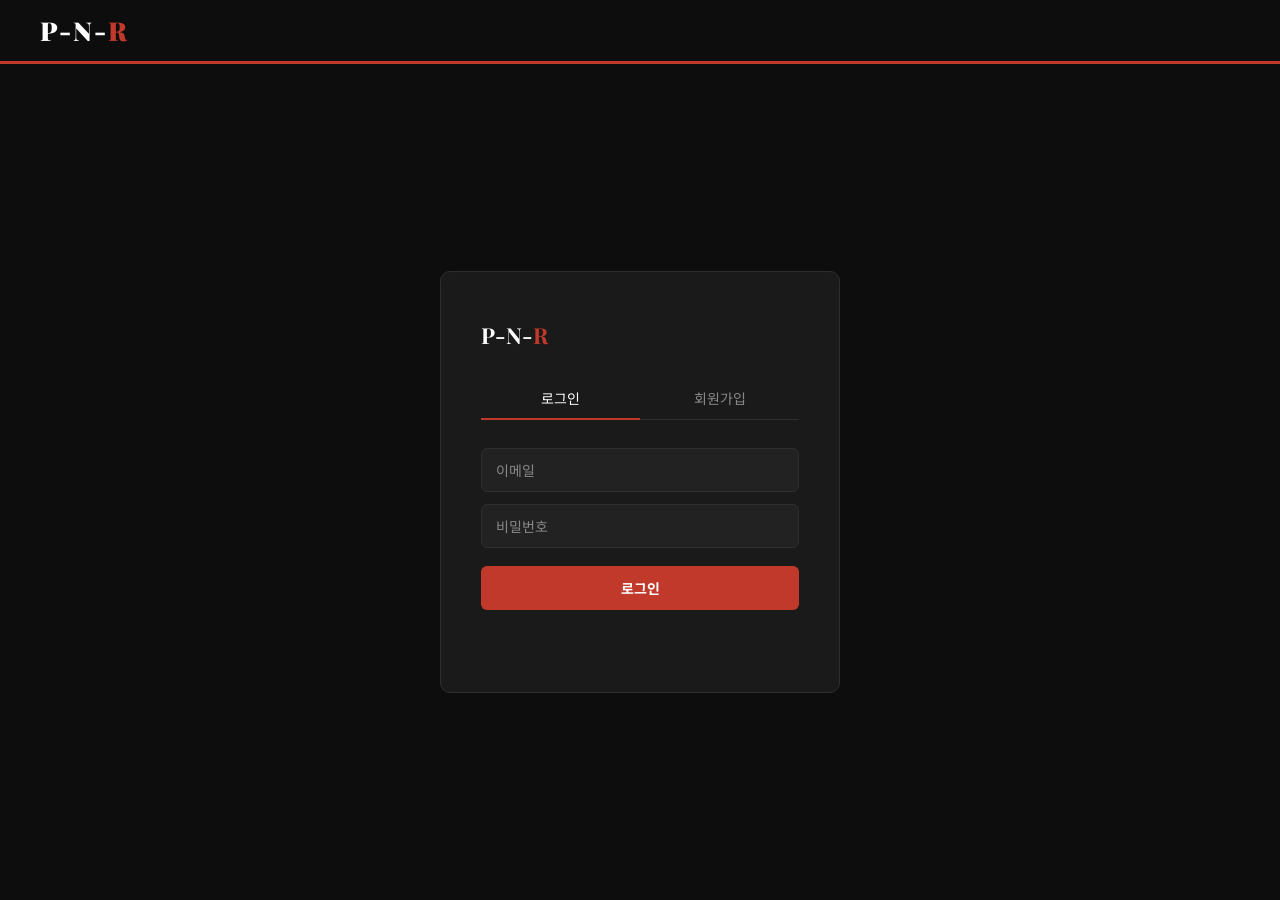
==== frountend/index.html @ 4858b767 "(restructure) move project contents to root" ====
<!DOCTYPE html>
<html lang="ko">
<head>
  <meta charset="UTF-8" />
  <meta name="viewport" content="width=device-width, initial-scale=1.0"/>
  <title>P-N-R — 개인 맞춤형 뉴스</title>
  <link rel="preconnect" href="https://fonts.googleapis.com">
  <link href="https://fonts.googleapis.com/css2?family=Playfair+Display:wght@700;900&family=Noto+Sans+KR:wght@300;400;500;700&display=swap" rel="stylesheet">
  <style>
    :root {
      --ink:     #0d0d0d;
      --surface: #1a1a1a;
      --surface2:#222222;
      --accent:  #c0392b;
      --muted:   #888;
      --border:  #2e2e2e;
      --text:    #e8e8e8;
      --text-dim:#aaa;
    }

    *, *::before, *::after { box-sizing: border-box; margin: 0; padding: 0; }

    body {
      font-family: 'Noto Sans KR', sans-serif;
      background: var(--ink);
      color: var(--text);
      min-height: 100vh;
    }

    /* ── 헤더 ── */
    .masthead {
      background: var(--ink);
      padding: 0 40px;
      display: flex;
      align-items: center;
      justify-content: space-between;
      height: 64px;
      position: sticky;
      top: 0;
      z-index: 100;
      border-bottom: 3px solid var(--accent);
    }
    .masthead-logo {
      font-family: 'Playfair Display', serif;
      font-size: 26px;
      font-weight: 900;
      letter-spacing: 2px;
      color: white;
    }
    .masthead-logo span { color: var(--accent); }
    .masthead-right { display: flex; align-items: center; gap: 14px; }
    .user-badge {
      display: flex; align-items: center; gap: 8px;
      background: rgba(255,255,255,0.07);
      padding: 6px 14px; border-radius: 20px;
      font-size: 13px; color: var(--text-dim);
    }
    .user-badge .avatar {
      width: 26px; height: 26px;
      background: var(--accent); border-radius: 50%;
      display: flex; align-items: center; justify-content: center;
      font-size: 12px; font-weight: 700; color: white;
    }
    .btn-logout {
      background: transparent;
      border: 1px solid rgba(255,255,255,0.2);
      color: rgba(255,255,255,0.5);
      padding: 6px 14px; border-radius: 4px;
      cursor: pointer; font-size: 12px;
      font-family: 'Noto Sans KR', sans-serif;
      transition: all 0.2s;
    }
    .btn-logout:hover { border-color: var(--accent); color: var(--accent); }

    /* ── 로그인/회원가입 ── */
    .auth-screen {
      min-height: calc(100vh - 64px);
      display: flex; align-items: center; justify-content: center;
    }
    .auth-box {
      background: var(--surface);
      border: 1px solid var(--border);
      border-radius: 10px;
      padding: 48px 40px; width: 400px;
    }
    .auth-box h2 {
      font-family: 'Playfair Display', serif;
      font-size: 22px; margin-bottom: 28px; color: white;
    }
    .auth-box h2 span { color: var(--accent); }
    .auth-tab {
      display: flex; gap: 0;
      margin-bottom: 28px;
      border-bottom: 1px solid var(--border);
    }
    .auth-tab button {
      flex: 1; background: none; border: none;
      border-bottom: 2px solid transparent;
      color: var(--muted);
      font-family: 'Noto Sans KR', sans-serif;
      font-size: 14px; padding: 10px; cursor: pointer;
      margin-bottom: -1px; transition: all 0.2s;
    }
    .auth-tab button.active { color: white; border-bottom-color: var(--accent); }
    .auth-form { display: flex; flex-direction: column; gap: 12px; }
    .auth-form input, .auth-form select {
      background: var(--surface2);
      border: 1px solid var(--border); border-radius: 6px;
      padding: 11px 14px; color: var(--text);
      font-family: 'Noto Sans KR', sans-serif;
      font-size: 14px; outline: none; transition: border-color 0.2s;
    }
    .auth-form input:focus, .auth-form select:focus { border-color: var(--accent); }
    .auth-form input::placeholder { color: var(--muted); }
    .auth-form select option { background: var(--surface2); }
    .btn-primary {
      background: var(--accent); border: none; border-radius: 6px;
      color: white; font-family: 'Noto Sans KR', sans-serif;
      font-size: 14px; font-weight: 700; padding: 12px;
      cursor: pointer; margin-top: 6px; transition: opacity 0.2s;
    }
    .btn-primary:hover { opacity: 0.85; }
    .btn-primary:disabled { opacity: 0.4; cursor: not-allowed; }
    .auth-error { color: #e74c3c; font-size: 12px; margin-top: 4px; min-height: 18px; }

    /* ── 메인 레이아웃 ── */
    .main-layout {
      display: none;
      max-width: 1100px;
      margin: 0 auto;
      padding: 32px 24px;
      gap: 32px;
    }
    .main-layout.visible {
      display: grid;
      grid-template-columns: 1fr 280px;
    }

    /* ── 날짜 / 헤더 ── */
    .news-header {
      display: flex; align-items: baseline;
      justify-content: space-between; margin-bottom: 6px;
    }
    .date-label { font-size: 12px; color: var(--muted); letter-spacing: 0.5px; margin-bottom: 12px; }
    .section-title { font-family: 'Playfair Display', serif; font-size: 22px; font-weight: 700; color: white; }
    .btn-refresh {
      background: var(--surface2);
      border: 1px solid var(--border); border-radius: 6px;
      color: var(--text-dim); font-family: 'Noto Sans KR', sans-serif;
      font-size: 13px; padding: 8px 18px; cursor: pointer; transition: all 0.2s;
    }
    .btn-refresh:hover { border-color: var(--accent); color: var(--accent); }
    .btn-refresh:disabled { opacity: 0.4; cursor: not-allowed; }

    /* ── Featured 상단 영역 ── */
    .featured-grid {
      display: grid;
      grid-template-columns: 1fr 1fr;
      gap: 14px;
      margin-bottom: 0;
    }

    .featured-top-card {
      background: var(--surface);
      border: 1px solid var(--border);
      border-radius: 10px;
      padding: 20px;
      min-height: 190px;
      display: flex;
      flex-direction: column;
      justify-content: space-between;
    }
    .featured-top-label {
      font-size: 10px;
      color: var(--muted);
      letter-spacing: 0.8px;
      text-transform: uppercase;
      margin-bottom: 8px;
    }
    .featured-badge {
      display: inline-block;
      font-size: 11px; font-weight: 700;
      padding: 3px 9px; border-radius: 4px;
      margin-bottom: 10px;
    }
    .featured-title {
      font-size: 15px; font-weight: 700;
      line-height: 1.5; color: white; margin-bottom: 8px;
    }
    .featured-desc {
      font-size: 12px; color: var(--text-dim);
      line-height: 1.6;
      display: -webkit-box;
      -webkit-line-clamp: 2;
      -webkit-box-orient: vertical;
      overflow: hidden;
    }
    .featured-footer { display: flex; justify-content: flex-end; margin-top: 14px; }

    .featured-others-card {
      background: var(--surface);
      border: 1px solid var(--border);
      border-radius: 10px;
      padding: 16px 18px;
      display: flex;
      flex-direction: column;
    }
    .others-label {
      font-size: 10px; color: var(--muted);
      letter-spacing: 0.8px; text-transform: uppercase;
      margin-bottom: 10px;
    }
    .mini-news-item {
      display: flex; align-items: flex-start; gap: 10px;
      padding: 7px 0;
      border-bottom: 1px solid var(--border);
      cursor: pointer; transition: opacity 0.15s;
    }
    .mini-news-item:last-child { border-bottom: none; padding-bottom: 0; }
    .mini-news-item:hover { opacity: 0.75; }
    .mini-tag {
      font-size: 10px; font-weight: 700;
      padding: 2px 6px; border-radius: 3px;
      color: white; white-space: nowrap;
      flex-shrink: 0; margin-top: 2px;
    }
    .mini-title {
      font-size: 12px; line-height: 1.45; color: var(--text);
      display: -webkit-box;
      -webkit-line-clamp: 2;
      -webkit-box-orient: vertical;
      overflow: hidden;
    }

    /* ── 구분선 ── */
    .list-divider {
      display: flex; align-items: center; gap: 10px;
      margin: 16px 0;
    }
    .divider-line { flex: 1; height: 1px; background: var(--border); }
    .divider-label { font-size: 11px; color: var(--muted); white-space: nowrap; }

    /* ── 하단 뉴스 리스트 ── */
    .news-list { display: flex; flex-direction: column; gap: 12px; }
    .news-card {
      background: var(--surface);
      border: 1px solid var(--border);
      border-radius: 10px;
      padding: 20px 22px;
      display: flex; align-items: flex-start;
      justify-content: space-between; gap: 16px;
      transition: border-color 0.2s, transform 0.15s;
      animation: fadeUp 0.35s ease both;
    }
    .news-card:hover { border-color: #444; transform: translateY(-1px); }
    @keyframes fadeUp {
      from { opacity: 0; transform: translateY(10px); }
      to   { opacity: 1; transform: translateY(0); }
    }
    .card-body { flex: 1; min-width: 0; }
    .card-tag {
      display: inline-block;
      font-size: 11px; font-weight: 700;
      padding: 3px 8px; border-radius: 3px;
      color: white; margin-bottom: 10px; letter-spacing: 0.5px;
    }
    .card-title { font-size: 16px; font-weight: 700; line-height: 1.45; color: white; margin-bottom: 8px; }
    .card-desc {
      font-size: 13px; color: var(--text-dim); line-height: 1.6;
      display: -webkit-box; -webkit-line-clamp: 2;
      -webkit-box-orient: vertical; overflow: hidden;
    }
    .card-actions { display: flex; flex-direction: column; align-items: flex-end; gap: 8px; flex-shrink: 0; }
    .card-num { font-size: 20px; font-weight: 900; color: rgba(255,255,255,0.1); font-family: 'Playfair Display', serif; line-height: 1; }
    .btn-read {
      background: var(--accent); border: none; border-radius: 6px;
      color: white; font-family: 'Noto Sans KR', sans-serif;
      font-size: 13px; font-weight: 700; padding: 9px 16px;
      cursor: pointer; white-space: nowrap; transition: opacity 0.2s;
    }
    .btn-read:hover { opacity: 0.85; }

    .empty-state { text-align: center; padding: 60px 20px; color: var(--muted); }
    .empty-state p { font-size: 14px; margin-top: 8px; }
    .news-error {
      background: rgba(192,57,43,0.12);
      border: 1px solid rgba(192,57,43,0.3);
      border-radius: 8px; padding: 14px 18px;
      color: #e74c3c; font-size: 13px; margin-top: 16px;
    }

    /* ── 스켈레톤 ── */
    .skeleton-card {
      background: var(--surface); border: 1px solid var(--border);
      border-radius: 10px; padding: 20px 22px;
    }
    .skeleton-line {
      background: linear-gradient(90deg, var(--surface2) 25%, #2e2e2e 50%, var(--surface2) 75%);
      background-size: 200% 100%; border-radius: 4px;
      animation: shimmer 1.4s infinite;
    }
    @keyframes shimmer {
      0%   { background-position: 200% 0; }
      100% { background-position: -200% 0; }
    }

    /* ── 사이드바 ── */
    .sidebar { display: flex; flex-direction: column; gap: 16px; }
    .sidebar-card {
      background: var(--surface); border: 1px solid var(--border);
      border-radius: 10px; padding: 20px;
    }
    .sidebar-title {
      font-size: 13px; font-weight: 700; color: var(--muted);
      letter-spacing: 1px; text-transform: uppercase; margin-bottom: 16px;
    }
    .stat-row { margin-bottom: 12px; }
    .stat-label { display: flex; justify-content: space-between; font-size: 13px; margin-bottom: 5px; color: var(--text-dim); }
    .stat-label span:last-child { color: white; font-weight: 500; }
    .stat-bar-bg { height: 5px; background: var(--border); border-radius: 3px; overflow: hidden; }
    .stat-bar-fill { height: 100%; border-radius: 3px; transition: width 0.6s ease; }
    .sidebar-info { font-size: 13px; color: var(--text-dim); line-height: 1.7; }
    .sidebar-info strong { color: var(--accent); }

    /* ── 토스트 ── */
    .notice-badge {
      position: fixed; bottom: 24px; right: 24px;
      background: var(--surface); border: 1px solid var(--border);
      border-left: 3px solid var(--accent);
      border-radius: 8px; padding: 12px 18px;
      font-size: 12px; color: var(--text-dim);
      opacity: 0; transform: translateY(10px);
      transition: all 0.3s; pointer-events: none; z-index: 200;
    }
    .notice-badge.show { opacity: 1; transform: translateY(0); }

    @media (max-width: 780px) {
      .main-layout.visible { grid-template-columns: 1fr; }
      .featured-grid { grid-template-columns: 1fr; }
      .sidebar { display: none; }
      .masthead { padding: 0 16px; }
    }
  </style>
</head>
<body>

<header class="masthead">
  <div class="masthead-logo">P-N-<span>R</span></div>
  <div class="masthead-right" id="mastheadRight" style="display:none;">
    <div class="user-badge">
      <div class="avatar" id="avatarLetter">U</div>
      <span id="nicknameDisplay">사용자</span>님
    </div>
    <button class="btn-logout" onclick="logout()">로그아웃</button>
  </div>
</header>

<div class="auth-screen" id="authScreen">
  <div class="auth-box">
    <h2>P-N-<span>R</span></h2>
    <div class="auth-tab">
      <button class="active" id="tabLogin"    onclick="switchTab('login')">로그인</button>
      <button             id="tabRegister" onclick="switchTab('register')">회원가입</button>
    </div>

    <div id="loginForm">
      <div class="auth-form">
        <input type="email"    id="loginEmail" placeholder="이메일" />
        <input type="password" id="loginPw"    placeholder="비밀번호" />
        <button class="btn-primary" id="btnLogin" onclick="login()">로그인</button>
        <div class="auth-error" id="loginError"></div>
      </div>
    </div>

    <div id="registerForm" style="display:none;">
      <div class="auth-form">
        <input type="email"    id="regEmail"    placeholder="이메일" />
        <input type="password" id="regPw"       placeholder="비밀번호" />
        <input type="text"     id="regNickname" placeholder="닉네임" />
        <select id="regInterest">
          <option value="">관심사 선택</option>
          <option value="general">일반</option>
          <option value="technology">기술</option>
          <option value="business">경제</option>
          <option value="sports">스포츠</option>
          <option value="science">과학</option>
          <option value="health">건강</option>
          <option value="entertainment">엔터</option>
        </select>
        <button class="btn-primary" id="btnRegister" onclick="register()">가입하기</button>
        <div class="auth-error" id="registerError"></div>
      </div>
    </div>
  </div>
</div>

<div class="main-layout" id="mainLayout">
  <section>
    <div class="date-label" id="dateLabel"></div>
    <div class="news-header">
      <div class="section-title">오늘의 추천 뉴스</div>
      <button class="btn-refresh" id="btnRefresh" onclick="loadNews()">새로 추천받기</button>
    </div>
    <div id="newsError"></div>

    <!-- 상단 featured 영역 (script.js가 채움) -->
    <div id="featuredArea"></div>

    <!-- 하단 알고리즘 리스트 -->
    <div class="news-list" id="newsList"></div>
  </section>

  <aside class="sidebar">
    <div class="sidebar-card">
      <div class="sidebar-title">관심도 현황</div>
      <div id="statsArea">
        <div style="color:var(--muted);font-size:13px;">추천을 받으면 관심도가 표시됩니다.</div>
      </div>
    </div>
    <div class="sidebar-card">
      <div class="sidebar-title">안내</div>
      <div class="sidebar-info">
        기사를 클릭할수록 해당 카테고리의 관심도 점수가 올라갑니다.<br><br>
        모든 카테고리는 최소 <strong>3%</strong>의 노출 비율을 유지합니다.
      </div>
    </div>
  </aside>
</div>

<div class="notice-badge" id="noticeBadge"></div>

<script src="script.js"></script>
</body>
</html>
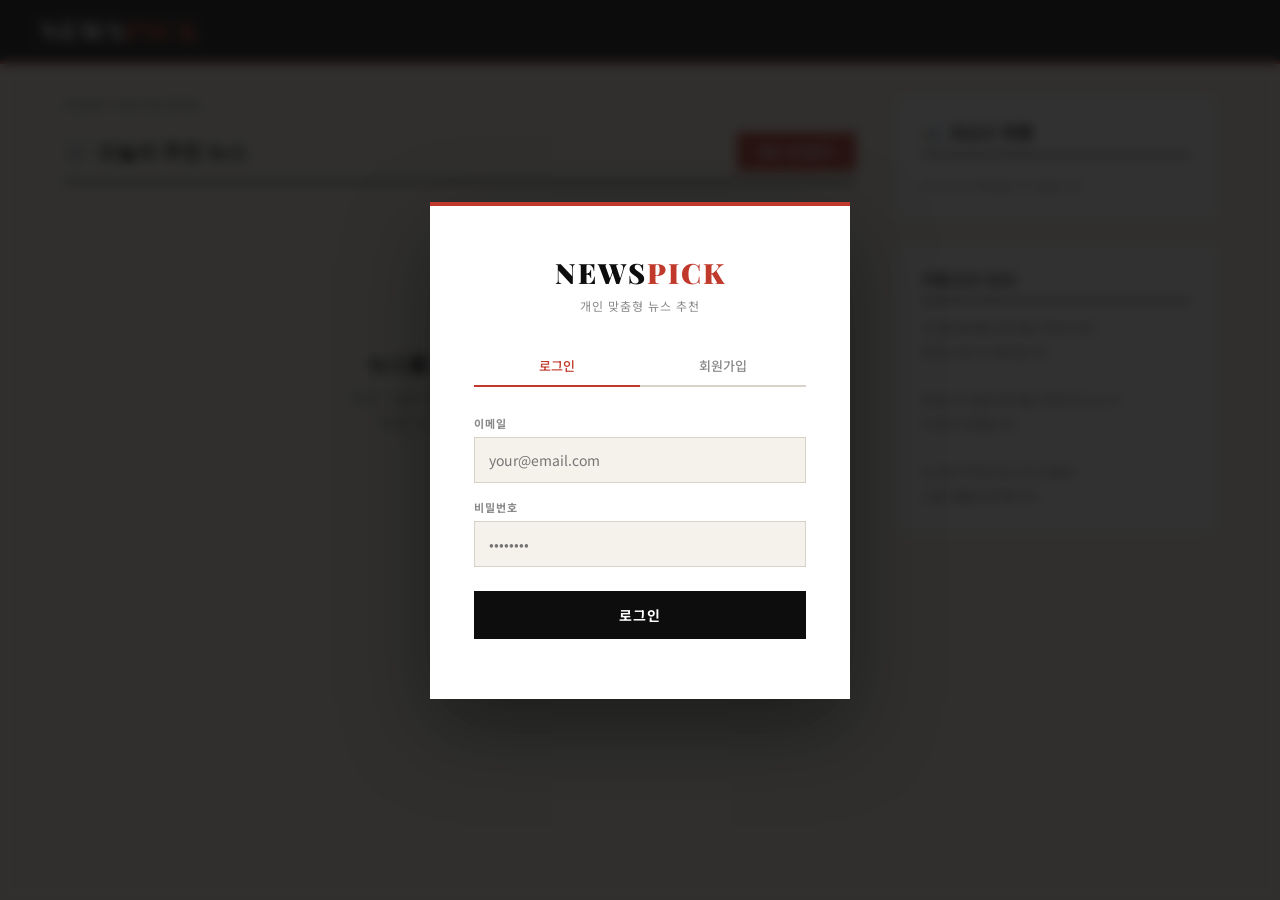
==== commit 61c3eaf8: "(refactor) replace NewaAPI with RSS collector, add JWT auth, redesign frountend UI" ====
--- a/frountend/index.html
+++ b/frountend/index.html
@@ -3,33 +3,41 @@
 <head>
   <meta charset="UTF-8" />
   <meta name="viewport" content="width=device-width, initial-scale=1.0"/>
-  <title>P-N-R — 개인 맞춤형 뉴스</title>
+  <title>NEWSPICK — 개인 맞춤형 뉴스</title>
   <link rel="preconnect" href="https://fonts.googleapis.com">
   <link href="https://fonts.googleapis.com/css2?family=Playfair+Display:wght@700;900&family=Noto+Sans+KR:wght@300;400;500;700&display=swap" rel="stylesheet">
   <style>
     :root {
-      --ink:     #0d0d0d;
-      --surface: #1a1a1a;
-      --surface2:#222222;
-      --accent:  #c0392b;
-      --muted:   #888;
-      --border:  #2e2e2e;
-      --text:    #e8e8e8;
-      --text-dim:#aaa;
+      --ink: #0d0d0d;
+      --paper: #f5f2eb;
+      --accent: #c0392b;
+      --accent2: #2c3e50;
+      --muted: #888;
+      --border: #d8d3c8;
+      --card-bg: #ffffff;
+      --bar-bg: #e8e4dc;
+      --tag-general: #2c3e50;
+      --tag-technology: #1a6b8a;
+      --tag-business: #7d5a00;
+      --tag-sports: #1a7a3e;
+      --tag-science: #5b2d8e;
+      --tag-health: #a0302e;
+      --tag-entertainment: #b5450b;
     }
 
     *, *::before, *::after { box-sizing: border-box; margin: 0; padding: 0; }
 
     body {
       font-family: 'Noto Sans KR', sans-serif;
-      background: var(--ink);
-      color: var(--text);
+      background: var(--paper);
+      color: var(--ink);
       min-height: 100vh;
     }
 
-    /* ── 헤더 ── */
+    /* ── MASTHEAD ── */
     .masthead {
       background: var(--ink);
+      color: white;
       padding: 0 40px;
       display: flex;
       align-items: center;
@@ -48,387 +56,531 @@
       color: white;
     }
     .masthead-logo span { color: var(--accent); }
-    .masthead-right { display: flex; align-items: center; gap: 14px; }
+    .masthead-right {
+      display: flex;
+      align-items: center;
+      gap: 16px;
+      font-size: 13px;
+    }
     .user-badge {
-      display: flex; align-items: center; gap: 8px;
-      background: rgba(255,255,255,0.07);
-      padding: 6px 14px; border-radius: 20px;
-      font-size: 13px; color: var(--text-dim);
+      display: flex;
+      align-items: center;
+      gap: 8px;
+      background: rgba(255,255,255,0.1);
+      padding: 6px 14px;
+      border-radius: 20px;
+      font-size: 13px;
     }
     .user-badge .avatar {
       width: 26px; height: 26px;
-      background: var(--accent); border-radius: 50%;
+      background: var(--accent);
+      border-radius: 50%;
       display: flex; align-items: center; justify-content: center;
-      font-size: 12px; font-weight: 700; color: white;
+      font-size: 12px; font-weight: 700;
     }
     .btn-logout {
       background: transparent;
-      border: 1px solid rgba(255,255,255,0.2);
-      color: rgba(255,255,255,0.5);
-      padding: 6px 14px; border-radius: 4px;
-      cursor: pointer; font-size: 12px;
+      border: 1px solid rgba(255,255,255,0.3);
+      color: rgba(255,255,255,0.7);
+      padding: 6px 14px;
+      border-radius: 4px;
+      cursor: pointer;
+      font-size: 12px;
       font-family: 'Noto Sans KR', sans-serif;
       transition: all 0.2s;
     }
-    .btn-logout:hover { border-color: var(--accent); color: var(--accent); }
-
-    /* ── 로그인/회원가입 ── */
-    .auth-screen {
-      min-height: calc(100vh - 64px);
-      display: flex; align-items: center; justify-content: center;
+    .btn-logout:hover { border-color: white; color: white; }
+
+    /* ── AUTH OVERLAY ── */
+    .auth-overlay {
+      position: fixed; inset: 0;
+      background: rgba(13,13,13,0.85);
+      backdrop-filter: blur(6px);
+      z-index: 200;
+      display: flex;
+      align-items: center;
+      justify-content: center;
     }
     .auth-box {
-      background: var(--surface);
+      background: white;
+      width: 420px;
+      padding: 48px 44px;
+      border-top: 4px solid var(--accent);
+      box-shadow: 0 30px 80px rgba(0,0,0,0.4);
+    }
+    .auth-logo {
+      font-family: 'Playfair Display', serif;
+      font-size: 28px;
+      font-weight: 900;
+      text-align: center;
+      margin-bottom: 6px;
+      letter-spacing: 2px;
+    }
+    .auth-logo span { color: var(--accent); }
+    .auth-tagline {
+      text-align: center;
+      color: var(--muted);
+      font-size: 12px;
+      margin-bottom: 32px;
+      letter-spacing: 1px;
+      text-transform: uppercase;
+    }
+    .auth-tabs {
+      display: flex;
+      border-bottom: 2px solid var(--border);
+      margin-bottom: 28px;
+    }
+    .auth-tab {
+      flex: 1;
+      text-align: center;
+      padding: 10px;
+      cursor: pointer;
+      font-size: 13px;
+      font-weight: 500;
+      color: var(--muted);
+      border-bottom: 2px solid transparent;
+      margin-bottom: -2px;
+      transition: all 0.2s;
+    }
+    .auth-tab.active { color: var(--accent); border-bottom-color: var(--accent); }
+    .auth-field { margin-bottom: 16px; }
+    .auth-field label {
+      display: block;
+      font-size: 11px;
+      font-weight: 700;
+      letter-spacing: 1px;
+      text-transform: uppercase;
+      color: var(--muted);
+      margin-bottom: 6px;
+    }
+    .auth-field input, .auth-field select {
+      width: 100%;
+      padding: 12px 14px;
       border: 1px solid var(--border);
-      border-radius: 10px;
-      padding: 48px 40px; width: 400px;
-    }
-    .auth-box h2 {
-      font-family: 'Playfair Display', serif;
-      font-size: 22px; margin-bottom: 28px; color: white;
-    }
-    .auth-box h2 span { color: var(--accent); }
-    .auth-tab {
-      display: flex; gap: 0;
-      margin-bottom: 28px;
-      border-bottom: 1px solid var(--border);
-    }
-    .auth-tab button {
-      flex: 1; background: none; border: none;
-      border-bottom: 2px solid transparent;
-      color: var(--muted);
-      font-family: 'Noto Sans KR', sans-serif;
-      font-size: 14px; padding: 10px; cursor: pointer;
-      margin-bottom: -1px; transition: all 0.2s;
-    }
-    .auth-tab button.active { color: white; border-bottom-color: var(--accent); }
-    .auth-form { display: flex; flex-direction: column; gap: 12px; }
-    .auth-form input, .auth-form select {
-      background: var(--surface2);
-      border: 1px solid var(--border); border-radius: 6px;
-      padding: 11px 14px; color: var(--text);
-      font-family: 'Noto Sans KR', sans-serif;
-      font-size: 14px; outline: none; transition: border-color 0.2s;
-    }
-    .auth-form input:focus, .auth-form select:focus { border-color: var(--accent); }
-    .auth-form input::placeholder { color: var(--muted); }
-    .auth-form select option { background: var(--surface2); }
+      background: var(--paper);
+      font-family: 'Noto Sans KR', sans-serif;
+      font-size: 14px;
+      color: var(--ink);
+      outline: none;
+      transition: border-color 0.2s;
+    }
+    .auth-field input:focus, .auth-field select:focus { border-color: var(--accent); }
+    .auth-field select option { background: white; }
     .btn-primary {
-      background: var(--accent); border: none; border-radius: 6px;
-      color: white; font-family: 'Noto Sans KR', sans-serif;
-      font-size: 14px; font-weight: 700; padding: 12px;
-      cursor: pointer; margin-top: 6px; transition: opacity 0.2s;
-    }
-    .btn-primary:hover { opacity: 0.85; }
-    .btn-primary:disabled { opacity: 0.4; cursor: not-allowed; }
-    .auth-error { color: #e74c3c; font-size: 12px; margin-top: 4px; min-height: 18px; }
-
-    /* ── 메인 레이아웃 ── */
-    .main-layout {
-      display: none;
-      max-width: 1100px;
+      width: 100%;
+      padding: 14px;
+      background: var(--ink);
+      color: white;
+      border: none;
+      font-family: 'Noto Sans KR', sans-serif;
+      font-size: 14px;
+      font-weight: 700;
+      letter-spacing: 1px;
+      cursor: pointer;
+      margin-top: 8px;
+      transition: background 0.2s;
+    }
+    .btn-primary:hover { background: var(--accent); }
+    .auth-error {
+      color: var(--accent);
+      font-size: 12px;
+      margin-top: 12px;
+      text-align: center;
+    }
+
+    /* ── MAIN LAYOUT ── */
+    .main-container {
+      max-width: 1200px;
       margin: 0 auto;
       padding: 32px 24px;
-      gap: 32px;
-    }
-    .main-layout.visible {
       display: grid;
-      grid-template-columns: 1fr 280px;
-    }
-
-    /* ── 날짜 / 헤더 ── */
-    .news-header {
-      display: flex; align-items: baseline;
-      justify-content: space-between; margin-bottom: 6px;
-    }
-    .date-label { font-size: 12px; color: var(--muted); letter-spacing: 0.5px; margin-bottom: 12px; }
-    .section-title { font-family: 'Playfair Display', serif; font-size: 22px; font-weight: 700; color: white; }
-    .btn-refresh {
-      background: var(--surface2);
-      border: 1px solid var(--border); border-radius: 6px;
-      color: var(--text-dim); font-family: 'Noto Sans KR', sans-serif;
-      font-size: 13px; padding: 8px 18px; cursor: pointer; transition: all 0.2s;
-    }
-    .btn-refresh:hover { border-color: var(--accent); color: var(--accent); }
-    .btn-refresh:disabled { opacity: 0.4; cursor: not-allowed; }
-
-    /* ── Featured 상단 영역 ── */
-    .featured-grid {
+      grid-template-columns: 1fr 320px;
+      gap: 40px;
+    }
+
+    /* ── SECTION TITLES ── */
+    .section-title {
+      font-family: 'Playfair Display', serif;
+      font-size: 20px;
+      font-weight: 700;
+      margin-bottom: 20px;
+      padding-bottom: 10px;
+      border-bottom: 2px solid var(--ink);
+      display: flex;
+      align-items: center;
+      justify-content: space-between;
+    }
+    .section-title .icon { margin-right: 8px; }
+
+    /* ── INTEREST SIDEBAR ── */
+    .sidebar-card {
+      background: white;
+      border: 1px solid var(--border);
+      padding: 24px;
+      margin-bottom: 24px;
+    }
+    .interest-bar-item { margin-bottom: 12px; }
+    .interest-bar-label {
+      display: flex;
+      justify-content: space-between;
+      font-size: 12px;
+      font-weight: 500;
+      margin-bottom: 5px;
+      text-transform: capitalize;
+    }
+    .interest-bar-label .pct { color: var(--muted); }
+    .interest-bar-track {
+      height: 6px;
+      background: var(--bar-bg);
+      border-radius: 3px;
+      overflow: hidden;
+    }
+    .interest-bar-fill {
+      height: 100%;
+      border-radius: 3px;
+      transition: width 0.6s cubic-bezier(0.4,0,0.2,1);
+    }
+
+    /* ── RECOMMEND BUTTON ── */
+    .recommend-btn {
+      width: 100%;
+      padding: 14px;
+      background: var(--accent);
+      color: white;
+      border: none;
+      font-family: 'Noto Sans KR', sans-serif;
+      font-size: 14px;
+      font-weight: 700;
+      cursor: pointer;
+      letter-spacing: 0.5px;
+      transition: all 0.2s;
+      display: flex;
+      align-items: center;
+      justify-content: center;
+      gap: 8px;
+    }
+    .recommend-btn:hover { background: #a93226; }
+    .recommend-btn:disabled { background: #ccc; cursor: not-allowed; }
+
+    /* ── NEWS FEED ── */
+    .news-feed { }
+
+    /* 로딩 스켈레톤 */
+    .skeleton-card {
+      background: white;
+      border: 1px solid var(--border);
+      padding: 20px;
+      margin-bottom: 16px;
+      animation: pulse 1.4s ease-in-out infinite;
+    }
+    .skeleton-line {
+      height: 14px;
+      background: var(--bar-bg);
+      border-radius: 3px;
+      margin-bottom: 10px;
+    }
+    .skeleton-line.wide { width: 80%; }
+    .skeleton-line.medium { width: 55%; }
+    .skeleton-line.short { width: 30%; height: 10px; }
+    @keyframes pulse {
+      0%,100% { opacity: 1; }
+      50% { opacity: 0.5; }
+    }
+
+    /* 뉴스 카드 */
+    .news-card {
+      background: var(--card-bg);
+      border: 1px solid var(--border);
+      padding: 22px 24px;
+      margin-bottom: 16px;
       display: grid;
-      grid-template-columns: 1fr 1fr;
-      gap: 14px;
-      margin-bottom: 0;
-    }
-
-    .featured-top-card {
-      background: var(--surface);
-      border: 1px solid var(--border);
-      border-radius: 10px;
-      padding: 20px;
-      min-height: 190px;
-      display: flex;
-      flex-direction: column;
-      justify-content: space-between;
-    }
-    .featured-top-label {
+      grid-template-columns: 1fr auto;
+      gap: 16px;
+      transition: box-shadow 0.2s, transform 0.2s;
+      animation: fadeSlideIn 0.4s ease both;
+    }
+    .news-card:hover {
+      box-shadow: 0 4px 24px rgba(0,0,0,0.09);
+      transform: translateY(-2px);
+    }
+    @keyframes fadeSlideIn {
+      from { opacity: 0; transform: translateY(12px); }
+      to { opacity: 1; transform: translateY(0); }
+    }
+    .news-card-body { min-width: 0; }
+    .news-tag {
+      display: inline-block;
       font-size: 10px;
-      color: var(--muted);
-      letter-spacing: 0.8px;
+      font-weight: 700;
+      letter-spacing: 1.2px;
       text-transform: uppercase;
+      padding: 3px 8px;
+      border-radius: 2px;
+      color: white;
+      margin-bottom: 10px;
+    }
+    .news-title {
+      font-family: 'Playfair Display', serif;
+      font-size: 17px;
+      font-weight: 700;
+      line-height: 1.5;
       margin-bottom: 8px;
-    }
-    .featured-badge {
-      display: inline-block;
-      font-size: 11px; font-weight: 700;
-      padding: 3px 9px; border-radius: 4px;
-      margin-bottom: 10px;
-    }
-    .featured-title {
-      font-size: 15px; font-weight: 700;
-      line-height: 1.5; color: white; margin-bottom: 8px;
-    }
-    .featured-desc {
-      font-size: 12px; color: var(--text-dim);
-      line-height: 1.6;
+      color: var(--ink);
+    }
+    .news-desc {
+      font-size: 13px;
+      color: #555;
+      line-height: 1.7;
       display: -webkit-box;
       -webkit-line-clamp: 2;
       -webkit-box-orient: vertical;
       overflow: hidden;
     }
-    .featured-footer { display: flex; justify-content: flex-end; margin-top: 14px; }
-
-    .featured-others-card {
-      background: var(--surface);
+    .news-actions {
+      display: flex;
+      align-items: flex-end;
+      flex-direction: column;
+      gap: 8px;
+      flex-shrink: 0;
+    }
+    .btn-view {
+      padding: 7px 14px;
+      background: transparent;
       border: 1px solid var(--border);
-      border-radius: 10px;
-      padding: 16px 18px;
-      display: flex;
-      flex-direction: column;
-    }
-    .others-label {
-      font-size: 10px; color: var(--muted);
-      letter-spacing: 0.8px; text-transform: uppercase;
-      margin-bottom: 10px;
-    }
-    .mini-news-item {
-      display: flex; align-items: flex-start; gap: 10px;
-      padding: 7px 0;
-      border-bottom: 1px solid var(--border);
-      cursor: pointer; transition: opacity 0.15s;
-    }
-    .mini-news-item:last-child { border-bottom: none; padding-bottom: 0; }
-    .mini-news-item:hover { opacity: 0.75; }
-    .mini-tag {
-      font-size: 10px; font-weight: 700;
-      padding: 2px 6px; border-radius: 3px;
-      color: white; white-space: nowrap;
-      flex-shrink: 0; margin-top: 2px;
-    }
-    .mini-title {
-      font-size: 12px; line-height: 1.45; color: var(--text);
-      display: -webkit-box;
-      -webkit-line-clamp: 2;
-      -webkit-box-orient: vertical;
-      overflow: hidden;
-    }
-
-    /* ── 구분선 ── */
-    .list-divider {
-      display: flex; align-items: center; gap: 10px;
-      margin: 16px 0;
-    }
-    .divider-line { flex: 1; height: 1px; background: var(--border); }
-    .divider-label { font-size: 11px; color: var(--muted); white-space: nowrap; }
-
-    /* ── 하단 뉴스 리스트 ── */
-    .news-list { display: flex; flex-direction: column; gap: 12px; }
-    .news-card {
-      background: var(--surface);
-      border: 1px solid var(--border);
-      border-radius: 10px;
-      padding: 20px 22px;
-      display: flex; align-items: flex-start;
-      justify-content: space-between; gap: 16px;
-      transition: border-color 0.2s, transform 0.15s;
-      animation: fadeUp 0.35s ease both;
-    }
-    .news-card:hover { border-color: #444; transform: translateY(-1px); }
-    @keyframes fadeUp {
-      from { opacity: 0; transform: translateY(10px); }
-      to   { opacity: 1; transform: translateY(0); }
-    }
-    .card-body { flex: 1; min-width: 0; }
-    .card-tag {
-      display: inline-block;
-      font-size: 11px; font-weight: 700;
-      padding: 3px 8px; border-radius: 3px;
-      color: white; margin-bottom: 10px; letter-spacing: 0.5px;
-    }
-    .card-title { font-size: 16px; font-weight: 700; line-height: 1.45; color: white; margin-bottom: 8px; }
-    .card-desc {
-      font-size: 13px; color: var(--text-dim); line-height: 1.6;
-      display: -webkit-box; -webkit-line-clamp: 2;
-      -webkit-box-orient: vertical; overflow: hidden;
-    }
-    .card-actions { display: flex; flex-direction: column; align-items: flex-end; gap: 8px; flex-shrink: 0; }
-    .card-num { font-size: 20px; font-weight: 900; color: rgba(255,255,255,0.1); font-family: 'Playfair Display', serif; line-height: 1; }
+      font-family: 'Noto Sans KR', sans-serif;
+      font-size: 12px;
+      cursor: pointer;
+      color: var(--muted);
+      transition: all 0.2s;
+      white-space: nowrap;
+    }
+    .btn-view:hover { border-color: var(--ink); color: var(--ink); }
     .btn-read {
-      background: var(--accent); border: none; border-radius: 6px;
-      color: white; font-family: 'Noto Sans KR', sans-serif;
-      font-size: 13px; font-weight: 700; padding: 9px 16px;
-      cursor: pointer; white-space: nowrap; transition: opacity 0.2s;
-    }
-    .btn-read:hover { opacity: 0.85; }
-
-    .empty-state { text-align: center; padding: 60px 20px; color: var(--muted); }
-    .empty-state p { font-size: 14px; margin-top: 8px; }
-    .news-error {
-      background: rgba(192,57,43,0.12);
-      border: 1px solid rgba(192,57,43,0.3);
-      border-radius: 8px; padding: 14px 18px;
-      color: #e74c3c; font-size: 13px; margin-top: 16px;
-    }
-
-    /* ── 스켈레톤 ── */
-    .skeleton-card {
-      background: var(--surface); border: 1px solid var(--border);
-      border-radius: 10px; padding: 20px 22px;
-    }
-    .skeleton-line {
-      background: linear-gradient(90deg, var(--surface2) 25%, #2e2e2e 50%, var(--surface2) 75%);
-      background-size: 200% 100%; border-radius: 4px;
-      animation: shimmer 1.4s infinite;
-    }
-    @keyframes shimmer {
-      0%   { background-position: 200% 0; }
-      100% { background-position: -200% 0; }
-    }
-
-    /* ── 사이드바 ── */
-    .sidebar { display: flex; flex-direction: column; gap: 16px; }
-    .sidebar-card {
-      background: var(--surface); border: 1px solid var(--border);
-      border-radius: 10px; padding: 20px;
-    }
-    .sidebar-title {
-      font-size: 13px; font-weight: 700; color: var(--muted);
-      letter-spacing: 1px; text-transform: uppercase; margin-bottom: 16px;
-    }
-    .stat-row { margin-bottom: 12px; }
-    .stat-label { display: flex; justify-content: space-between; font-size: 13px; margin-bottom: 5px; color: var(--text-dim); }
-    .stat-label span:last-child { color: white; font-weight: 500; }
-    .stat-bar-bg { height: 5px; background: var(--border); border-radius: 3px; overflow: hidden; }
-    .stat-bar-fill { height: 100%; border-radius: 3px; transition: width 0.6s ease; }
-    .sidebar-info { font-size: 13px; color: var(--text-dim); line-height: 1.7; }
-    .sidebar-info strong { color: var(--accent); }
-
-    /* ── 토스트 ── */
-    .notice-badge {
-      position: fixed; bottom: 24px; right: 24px;
-      background: var(--surface); border: 1px solid var(--border);
+      padding: 7px 14px;
+      background: var(--ink);
+      border: none;
+      font-family: 'Noto Sans KR', sans-serif;
+      font-size: 12px;
+      font-weight: 700;
+      cursor: pointer;
+      color: white;
+      transition: background 0.2s;
+      white-space: nowrap;
+    }
+    .btn-read:hover { background: var(--accent); }
+
+    .news-number {
+      font-family: 'Playfair Display', serif;
+      font-size: 36px;
+      font-weight: 900;
+      color: var(--border);
+      line-height: 1;
+      margin-bottom: 4px;
+      text-align: right;
+    }
+
+    /* 빈 상태 */
+    .empty-state {
+      text-align: center;
+      padding: 60px 20px;
+      color: var(--muted);
+    }
+    .empty-state .big-icon { font-size: 48px; margin-bottom: 16px; }
+    .empty-state h3 {
+      font-family: 'Playfair Display', serif;
+      font-size: 20px;
+      color: var(--ink);
+      margin-bottom: 8px;
+    }
+
+    /* 오류 메시지 */
+    .error-msg {
+      background: #fff5f5;
       border-left: 3px solid var(--accent);
-      border-radius: 8px; padding: 12px 18px;
-      font-size: 12px; color: var(--text-dim);
-      opacity: 0; transform: translateY(10px);
-      transition: all 0.3s; pointer-events: none; z-index: 200;
-    }
-    .notice-badge.show { opacity: 1; transform: translateY(0); }
-
-    @media (max-width: 780px) {
-      .main-layout.visible { grid-template-columns: 1fr; }
-      .featured-grid { grid-template-columns: 1fr; }
-      .sidebar { display: none; }
+      padding: 12px 16px;
+      font-size: 13px;
+      color: var(--accent);
+      margin-bottom: 16px;
+    }
+
+    /* 날짜 헤더 */
+    .date-header {
+      font-size: 11px;
+      font-weight: 700;
+      letter-spacing: 1.5px;
+      text-transform: uppercase;
+      color: var(--muted);
+      margin-bottom: 20px;
+      display: flex;
+      align-items: center;
+      gap: 10px;
+    }
+    .date-header::after {
+      content: '';
+      flex: 1;
+      height: 1px;
+      background: var(--border);
+    }
+
+
+    /* 토스트 */
+    .toast {
+      position: fixed;
+      bottom: 32px;
+      right: 32px;
+      background: var(--ink);
+      color: white;
+      padding: 12px 20px;
+      font-size: 13px;
+      border-left: 3px solid var(--accent);
+      box-shadow: 0 8px 24px rgba(0,0,0,0.2);
+      z-index: 300;
+      transform: translateY(20px);
+      opacity: 0;
+      transition: all 0.3s;
+    }
+    .toast.show { transform: translateY(0); opacity: 1; }
+
+    /* responsive */
+    @media (max-width: 768px) {
+      .main-container { grid-template-columns: 1fr; }
       .masthead { padding: 0 16px; }
+      .news-card { grid-template-columns: 1fr; }
+      .news-actions { flex-direction: row; }
     }
   </style>
 </head>
 <body>
 
+<!-- MASTHEAD -->
 <header class="masthead">
-  <div class="masthead-logo">P-N-<span>R</span></div>
-  <div class="masthead-right" id="mastheadRight" style="display:none;">
+  <div class="masthead-logo">NEWS<span>PICK</span></div>
+  <div class="masthead-right" id="mastheadRight" style="display:none">
     <div class="user-badge">
-      <div class="avatar" id="avatarLetter">U</div>
-      <span id="nicknameDisplay">사용자</span>님
+      <div class="avatar" id="avatarInitial">?</div>
+      <span id="mastheadNickname">사용자</span>
     </div>
     <button class="btn-logout" onclick="logout()">로그아웃</button>
   </div>
 </header>
 
-<div class="auth-screen" id="authScreen">
+<!-- AUTH OVERLAY -->
+<div class="auth-overlay" id="authOverlay">
   <div class="auth-box">
-    <h2>P-N-<span>R</span></h2>
-    <div class="auth-tab">
-      <button class="active" id="tabLogin"    onclick="switchTab('login')">로그인</button>
-      <button             id="tabRegister" onclick="switchTab('register')">회원가입</button>
-    </div>
-
+    <div class="auth-logo">NEWS<span>PICK</span></div>
+    <div class="auth-tagline">개인 맞춤형 뉴스 추천</div>
+    <div class="auth-tabs">
+      <div class="auth-tab active" id="tabLogin" onclick="switchTab('login')">로그인</div>
+      <div class="auth-tab" id="tabRegister" onclick="switchTab('register')">회원가입</div>
+    </div>
+
+    <!-- 로그인 폼 -->
     <div id="loginForm">
-      <div class="auth-form">
-        <input type="email"    id="loginEmail" placeholder="이메일" />
-        <input type="password" id="loginPw"    placeholder="비밀번호" />
-        <button class="btn-primary" id="btnLogin" onclick="login()">로그인</button>
-        <div class="auth-error" id="loginError"></div>
-      </div>
-    </div>
-
-    <div id="registerForm" style="display:none;">
-      <div class="auth-form">
-        <input type="email"    id="regEmail"    placeholder="이메일" />
-        <input type="password" id="regPw"       placeholder="비밀번호" />
-        <input type="text"     id="regNickname" placeholder="닉네임" />
+      <div class="auth-field">
+        <label>이메일</label>
+        <input type="email" id="loginEmail" placeholder="your@email.com" />
+      </div>
+      <div class="auth-field">
+        <label>비밀번호</label>
+        <input type="password" id="loginPassword" placeholder="••••••••" onkeydown="if(event.key==='Enter')doLogin()" />
+      </div>
+      <button class="btn-primary" onclick="doLogin()">로그인</button>
+    </div>
+
+    <!-- 회원가입 폼 -->
+    <div id="registerForm" style="display:none">
+      <div class="auth-field">
+        <label>이메일</label>
+        <input type="email" id="regEmail" placeholder="your@email.com" />
+      </div>
+      <div class="auth-field">
+        <label>비밀번호</label>
+        <input type="password" id="regPassword" placeholder="••••••••" />
+      </div>
+      <div class="auth-field">
+        <label>닉네임</label>
+        <input type="text" id="regNickname" placeholder="뉴스픽 닉네임" />
+      </div>
+      <div class="auth-field">
+        <label>관심 카테고리</label>
         <select id="regInterest">
-          <option value="">관심사 선택</option>
-          <option value="general">일반</option>
-          <option value="technology">기술</option>
-          <option value="business">경제</option>
-          <option value="sports">스포츠</option>
-          <option value="science">과학</option>
-          <option value="health">건강</option>
-          <option value="entertainment">엔터</option>
+          <option value="general">일반 (General)</option>
+          <option value="technology">기술 (Technology)</option>
+          <option value="business">경제 (Business)</option>
+          <option value="sports">스포츠 (Sports)</option>
+          <option value="science">과학 (Science)</option>
+          <option value="health">건강 (Health)</option>
+          <option value="entertainment">엔터테인먼트 (Entertainment)</option>
         </select>
-        <button class="btn-primary" id="btnRegister" onclick="register()">가입하기</button>
-        <div class="auth-error" id="registerError"></div>
-      </div>
-    </div>
+      </div>
+      <button class="btn-primary" onclick="doRegister()">가입하기</button>
+    </div>
+
+    <div class="auth-error" id="authError"></div>
   </div>
 </div>
 
-<div class="main-layout" id="mainLayout">
-  <section>
-    <div class="date-label" id="dateLabel"></div>
-    <div class="news-header">
-      <div class="section-title">오늘의 추천 뉴스</div>
-      <button class="btn-refresh" id="btnRefresh" onclick="loadNews()">새로 추천받기</button>
-    </div>
-    <div id="newsError"></div>
-
-    <!-- 상단 featured 영역 (script.js가 채움) -->
-    <div id="featuredArea"></div>
-
-    <!-- 하단 알고리즘 리스트 -->
-    <div class="news-list" id="newsList"></div>
-  </section>
-
-  <aside class="sidebar">
+<!-- MAIN -->
+<div class="main-container">
+
+  <!-- 뉴스 피드 -->
+  <main>
+    <div class="date-header" id="todayDate"></div>
+
+    <div class="section-title">
+      <span><span class="icon">📰</span>오늘의 추천 뉴스</span>
+      <button class="recommend-btn" id="recommendBtn" onclick="loadNews()" style="width:auto;padding:10px 20px;font-size:13px;">
+        새로 추천받기
+      </button>
+    </div>
+
+
+    <div id="errorMsg"></div>
+    <div id="newsFeed">
+      <div class="empty-state">
+        <div class="big-icon">📋</div>
+        <h3>뉴스를 불러와보세요</h3>
+        <p>위의 '새로 추천받기' 버튼을 눌러<br>맞춤 뉴스를 확인하세요.</p>
+      </div>
+    </div>
+  </main>
+
+  <!-- 사이드바 -->
+  <aside>
     <div class="sidebar-card">
-      <div class="sidebar-title">관심도 현황</div>
-      <div id="statsArea">
-        <div style="color:var(--muted);font-size:13px;">추천을 받으면 관심도가 표시됩니다.</div>
-      </div>
-    </div>
+      <div class="section-title" style="font-size:16px">
+        <span><span class="icon">📊</span>관심도 현황</span>
+      </div>
+      <div id="interestBars">
+        <p style="color:var(--muted);font-size:13px;">로그인 후 확인할 수 있습니다.</p>
+      </div>
+    </div>
+
     <div class="sidebar-card">
-      <div class="sidebar-title">안내</div>
-      <div class="sidebar-info">
-        기사를 클릭할수록 해당 카테고리의 관심도 점수가 올라갑니다.<br><br>
-        모든 카테고리는 최소 <strong>3%</strong>의 노출 비율을 유지합니다.
+      <div class="section-title" style="font-size:15px;margin-bottom:14px">
+        <span>카테고리 안내</span>
+      </div>
+      <div style="font-size:12px;line-height:2;color:#555">
+        기사를 클릭할수록 해당 카테고리의<br>
+        관심도 점수가 올라갑니다.<br><br>
+        관심도가 높을수록 해당 카테고리 뉴스가<br>
+        더 많이 추천됩니다.<br><br>
+        단, 모든 카테고리는 최소 <strong>3%</strong>의<br>
+        노출 비율을 유지합니다.
       </div>
     </div>
   </aside>
 </div>
 
-<div class="notice-badge" id="noticeBadge"></div>
+<!-- TOAST -->
+<div class="toast" id="toast"></div>
 
 <script src="script.js"></script>
+<script>
+  // 오늘 날짜 표시
+  const d = new Date();
+  document.getElementById('todayDate').textContent =
+    `${d.getFullYear()}년 ${d.getMonth()+1}월 ${d.getDate()}일 ${['일','월','화','수','목','금','토'][d.getDay()]}요일`;
+</script>
 </body>
 </html>
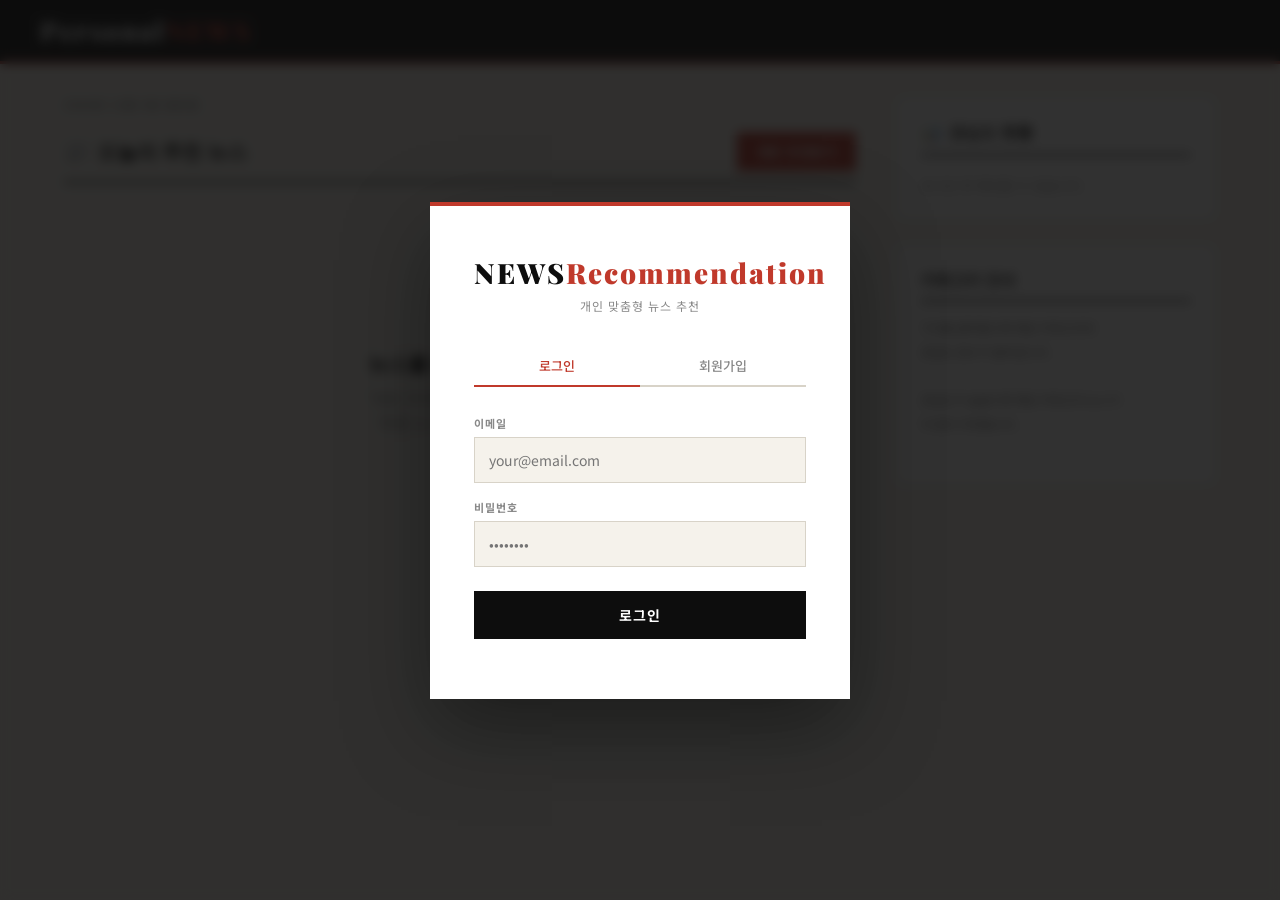
==== commit 78b0e915: "fix HTML rendering bug in news preview by stripping tags from RSS field" ====
--- a/frountend/index.html
+++ b/frountend/index.html
@@ -1,11 +1,14 @@
 <!DOCTYPE html>
 <html lang="ko">
+
 <head>
   <meta charset="UTF-8" />
-  <meta name="viewport" content="width=device-width, initial-scale=1.0"/>
-  <title>NEWSPICK — 개인 맞춤형 뉴스</title>
+  <meta name="viewport" content="width=device-width, initial-scale=1.0" />
+  <title>Personalized-News-Recommendation</title>
   <link rel="preconnect" href="https://fonts.googleapis.com">
-  <link href="https://fonts.googleapis.com/css2?family=Playfair+Display:wght@700;900&family=Noto+Sans+KR:wght@300;400;500;700&display=swap" rel="stylesheet">
+  <link
+    href="https://fonts.googleapis.com/css2?family=Playfair+Display:wght@700;900&family=Noto+Sans+KR:wght@300;400;500;700&display=swap"
+    rel="stylesheet">
   <style>
     :root {
       --ink: #0d0d0d;
@@ -25,7 +28,13 @@
       --tag-entertainment: #b5450b;
     }
 
-    *, *::before, *::after { box-sizing: border-box; margin: 0; padding: 0; }
+    *,
+    *::before,
+    *::after {
+      box-sizing: border-box;
+      margin: 0;
+      padding: 0;
+    }
 
     body {
       font-family: 'Noto Sans KR', sans-serif;
@@ -48,6 +57,7 @@
       z-index: 100;
       border-bottom: 3px solid var(--accent);
     }
+
     .masthead-logo {
       font-family: 'Playfair Display', serif;
       font-size: 26px;
@@ -55,33 +65,44 @@
       letter-spacing: 2px;
       color: white;
     }
-    .masthead-logo span { color: var(--accent); }
+
+    .masthead-logo span {
+      color: var(--accent);
+    }
+
     .masthead-right {
       display: flex;
       align-items: center;
       gap: 16px;
       font-size: 13px;
     }
+
     .user-badge {
       display: flex;
       align-items: center;
       gap: 8px;
-      background: rgba(255,255,255,0.1);
+      background: rgba(255, 255, 255, 0.1);
       padding: 6px 14px;
       border-radius: 20px;
       font-size: 13px;
     }
+
     .user-badge .avatar {
-      width: 26px; height: 26px;
+      width: 26px;
+      height: 26px;
       background: var(--accent);
       border-radius: 50%;
-      display: flex; align-items: center; justify-content: center;
-      font-size: 12px; font-weight: 700;
-    }
+      display: flex;
+      align-items: center;
+      justify-content: center;
+      font-size: 12px;
+      font-weight: 700;
+    }
+
     .btn-logout {
       background: transparent;
-      border: 1px solid rgba(255,255,255,0.3);
-      color: rgba(255,255,255,0.7);
+      border: 1px solid rgba(255, 255, 255, 0.3);
+      color: rgba(255, 255, 255, 0.7);
       padding: 6px 14px;
       border-radius: 4px;
       cursor: pointer;
@@ -89,25 +110,31 @@
       font-family: 'Noto Sans KR', sans-serif;
       transition: all 0.2s;
     }
-    .btn-logout:hover { border-color: white; color: white; }
-
-    /* ── AUTH OVERLAY ── */
+
+    .btn-logout:hover {
+      border-color: white;
+      color: white;
+    }
+
     .auth-overlay {
-      position: fixed; inset: 0;
-      background: rgba(13,13,13,0.85);
+      position: fixed;
+      inset: 0;
+      background: rgba(13, 13, 13, 0.85);
       backdrop-filter: blur(6px);
       z-index: 200;
       display: flex;
       align-items: center;
       justify-content: center;
     }
+
     .auth-box {
       background: white;
       width: 420px;
       padding: 48px 44px;
       border-top: 4px solid var(--accent);
-      box-shadow: 0 30px 80px rgba(0,0,0,0.4);
-    }
+      box-shadow: 0 30px 80px rgba(0, 0, 0, 0.4);
+    }
+
     .auth-logo {
       font-family: 'Playfair Display', serif;
       font-size: 28px;
@@ -116,7 +143,11 @@
       margin-bottom: 6px;
       letter-spacing: 2px;
     }
-    .auth-logo span { color: var(--accent); }
+
+    .auth-logo span {
+      color: var(--accent);
+    }
+
     .auth-tagline {
       text-align: center;
       color: var(--muted);
@@ -125,11 +156,13 @@
       letter-spacing: 1px;
       text-transform: uppercase;
     }
+
     .auth-tabs {
       display: flex;
       border-bottom: 2px solid var(--border);
       margin-bottom: 28px;
     }
+
     .auth-tab {
       flex: 1;
       text-align: center;
@@ -142,8 +175,16 @@
       margin-bottom: -2px;
       transition: all 0.2s;
     }
-    .auth-tab.active { color: var(--accent); border-bottom-color: var(--accent); }
-    .auth-field { margin-bottom: 16px; }
+
+    .auth-tab.active {
+      color: var(--accent);
+      border-bottom-color: var(--accent);
+    }
+
+    .auth-field {
+      margin-bottom: 16px;
+    }
+
     .auth-field label {
       display: block;
       font-size: 11px;
@@ -153,7 +194,9 @@
       color: var(--muted);
       margin-bottom: 6px;
     }
-    .auth-field input, .auth-field select {
+
+    .auth-field input,
+    .auth-field select {
       width: 100%;
       padding: 12px 14px;
       border: 1px solid var(--border);
@@ -164,8 +207,16 @@
       outline: none;
       transition: border-color 0.2s;
     }
-    .auth-field input:focus, .auth-field select:focus { border-color: var(--accent); }
-    .auth-field select option { background: white; }
+
+    .auth-field input:focus,
+    .auth-field select:focus {
+      border-color: var(--accent);
+    }
+
+    .auth-field select option {
+      background: white;
+    }
+
     .btn-primary {
       width: 100%;
       padding: 14px;
@@ -180,7 +231,11 @@
       margin-top: 8px;
       transition: background 0.2s;
     }
-    .btn-primary:hover { background: var(--accent); }
+
+    .btn-primary:hover {
+      background: var(--accent);
+    }
+
     .auth-error {
       color: var(--accent);
       font-size: 12px;
@@ -188,7 +243,7 @@
       text-align: center;
     }
 
-    /* ── MAIN LAYOUT ── */
+
     .main-container {
       max-width: 1200px;
       margin: 0 auto;
@@ -198,7 +253,7 @@
       gap: 40px;
     }
 
-    /* ── SECTION TITLES ── */
+
     .section-title {
       font-family: 'Playfair Display', serif;
       font-size: 20px;
@@ -210,16 +265,23 @@
       align-items: center;
       justify-content: space-between;
     }
-    .section-title .icon { margin-right: 8px; }
-
-    /* ── INTEREST SIDEBAR ── */
+
+    .section-title .icon {
+      margin-right: 8px;
+    }
+
+
     .sidebar-card {
       background: white;
       border: 1px solid var(--border);
       padding: 24px;
       margin-bottom: 24px;
     }
-    .interest-bar-item { margin-bottom: 12px; }
+
+    .interest-bar-item {
+      margin-bottom: 12px;
+    }
+
     .interest-bar-label {
       display: flex;
       justify-content: space-between;
@@ -228,20 +290,25 @@
       margin-bottom: 5px;
       text-transform: capitalize;
     }
-    .interest-bar-label .pct { color: var(--muted); }
+
+    .interest-bar-label .pct {
+      color: var(--muted);
+    }
+
     .interest-bar-track {
       height: 6px;
       background: var(--bar-bg);
       border-radius: 3px;
       overflow: hidden;
     }
+
     .interest-bar-fill {
       height: 100%;
       border-radius: 3px;
-      transition: width 0.6s cubic-bezier(0.4,0,0.2,1);
-    }
-
-    /* ── RECOMMEND BUTTON ── */
+      transition: width 0.6s cubic-bezier(0.4, 0, 0.2, 1);
+    }
+
+
     .recommend-btn {
       width: 100%;
       padding: 14px;
@@ -259,13 +326,20 @@
       justify-content: center;
       gap: 8px;
     }
-    .recommend-btn:hover { background: #a93226; }
-    .recommend-btn:disabled { background: #ccc; cursor: not-allowed; }
-
-    /* ── NEWS FEED ── */
-    .news-feed { }
-
-    /* 로딩 스켈레톤 */
+
+    .recommend-btn:hover {
+      background: #a93226;
+    }
+
+    .recommend-btn:disabled {
+      background: #ccc;
+      cursor: not-allowed;
+    }
+
+
+    .news-feed {}
+
+
     .skeleton-card {
       background: white;
       border: 1px solid var(--border);
@@ -273,21 +347,40 @@
       margin-bottom: 16px;
       animation: pulse 1.4s ease-in-out infinite;
     }
+
     .skeleton-line {
       height: 14px;
       background: var(--bar-bg);
       border-radius: 3px;
       margin-bottom: 10px;
     }
-    .skeleton-line.wide { width: 80%; }
-    .skeleton-line.medium { width: 55%; }
-    .skeleton-line.short { width: 30%; height: 10px; }
+
+    .skeleton-line.wide {
+      width: 80%;
+    }
+
+    .skeleton-line.medium {
+      width: 55%;
+    }
+
+    .skeleton-line.short {
+      width: 30%;
+      height: 10px;
+    }
+
     @keyframes pulse {
-      0%,100% { opacity: 1; }
-      50% { opacity: 0.5; }
-    }
-
-    /* 뉴스 카드 */
+
+      0%,
+      100% {
+        opacity: 1;
+      }
+
+      50% {
+        opacity: 0.5;
+      }
+    }
+
+
     .news-card {
       background: var(--card-bg);
       border: 1px solid var(--border);
@@ -299,15 +392,28 @@
       transition: box-shadow 0.2s, transform 0.2s;
       animation: fadeSlideIn 0.4s ease both;
     }
+
     .news-card:hover {
-      box-shadow: 0 4px 24px rgba(0,0,0,0.09);
+      box-shadow: 0 4px 24px rgba(0, 0, 0, 0.09);
       transform: translateY(-2px);
     }
+
     @keyframes fadeSlideIn {
-      from { opacity: 0; transform: translateY(12px); }
-      to { opacity: 1; transform: translateY(0); }
-    }
-    .news-card-body { min-width: 0; }
+      from {
+        opacity: 0;
+        transform: translateY(12px);
+      }
+
+      to {
+        opacity: 1;
+        transform: translateY(0);
+      }
+    }
+
+    .news-card-body {
+      min-width: 0;
+    }
+
     .news-tag {
       display: inline-block;
       font-size: 10px;
@@ -319,6 +425,7 @@
       color: white;
       margin-bottom: 10px;
     }
+
     .news-title {
       font-family: 'Playfair Display', serif;
       font-size: 17px;
@@ -327,6 +434,7 @@
       margin-bottom: 8px;
       color: var(--ink);
     }
+
     .news-desc {
       font-size: 13px;
       color: #555;
@@ -336,6 +444,7 @@
       -webkit-box-orient: vertical;
       overflow: hidden;
     }
+
     .news-actions {
       display: flex;
       align-items: flex-end;
@@ -343,6 +452,7 @@
       gap: 8px;
       flex-shrink: 0;
     }
+
     .btn-view {
       padding: 7px 14px;
       background: transparent;
@@ -354,7 +464,12 @@
       transition: all 0.2s;
       white-space: nowrap;
     }
-    .btn-view:hover { border-color: var(--ink); color: var(--ink); }
+
+    .btn-view:hover {
+      border-color: var(--ink);
+      color: var(--ink);
+    }
+
     .btn-read {
       padding: 7px 14px;
       background: var(--ink);
@@ -367,7 +482,10 @@
       transition: background 0.2s;
       white-space: nowrap;
     }
-    .btn-read:hover { background: var(--accent); }
+
+    .btn-read:hover {
+      background: var(--accent);
+    }
 
     .news-number {
       font-family: 'Playfair Display', serif;
@@ -379,13 +497,18 @@
       text-align: right;
     }
 
-    /* 빈 상태 */
+
     .empty-state {
       text-align: center;
       padding: 60px 20px;
       color: var(--muted);
     }
-    .empty-state .big-icon { font-size: 48px; margin-bottom: 16px; }
+
+    .empty-state .big-icon {
+      font-size: 48px;
+      margin-bottom: 16px;
+    }
+
     .empty-state h3 {
       font-family: 'Playfair Display', serif;
       font-size: 20px;
@@ -393,7 +516,7 @@
       margin-bottom: 8px;
     }
 
-    /* 오류 메시지 */
+
     .error-msg {
       background: #fff5f5;
       border-left: 3px solid var(--accent);
@@ -403,7 +526,7 @@
       margin-bottom: 16px;
     }
 
-    /* 날짜 헤더 */
+
     .date-header {
       font-size: 11px;
       font-weight: 700;
@@ -415,6 +538,7 @@
       align-items: center;
       gap: 10px;
     }
+
     .date-header::after {
       content: '';
       flex: 1;
@@ -423,7 +547,7 @@
     }
 
 
-    /* 토스트 */
+
     .toast {
       position: fixed;
       bottom: 32px;
@@ -433,154 +557,170 @@
       padding: 12px 20px;
       font-size: 13px;
       border-left: 3px solid var(--accent);
-      box-shadow: 0 8px 24px rgba(0,0,0,0.2);
+      box-shadow: 0 8px 24px rgba(0, 0, 0, 0.2);
       z-index: 300;
       transform: translateY(20px);
       opacity: 0;
       transition: all 0.3s;
     }
-    .toast.show { transform: translateY(0); opacity: 1; }
-
-    /* responsive */
+
+    .toast.show {
+      transform: translateY(0);
+      opacity: 1;
+    }
+
+
     @media (max-width: 768px) {
-      .main-container { grid-template-columns: 1fr; }
-      .masthead { padding: 0 16px; }
-      .news-card { grid-template-columns: 1fr; }
-      .news-actions { flex-direction: row; }
+      .main-container {
+        grid-template-columns: 1fr;
+      }
+
+      .masthead {
+        padding: 0 16px;
+      }
+
+      .news-card {
+        grid-template-columns: 1fr;
+      }
+
+      .news-actions {
+        flex-direction: row;
+      }
     }
   </style>
 </head>
+
 <body>
 
-<!-- MASTHEAD -->
-<header class="masthead">
-  <div class="masthead-logo">NEWS<span>PICK</span></div>
-  <div class="masthead-right" id="mastheadRight" style="display:none">
-    <div class="user-badge">
-      <div class="avatar" id="avatarInitial">?</div>
-      <span id="mastheadNickname">사용자</span>
+
+  <header class="masthead">
+    <div class="masthead-logo">Personal<span>NEWS</span></div>
+    <div class="masthead-right" id="mastheadRight" style="display:none">
+      <div class="user-badge">
+        <div class="avatar" id="avatarInitial">?</div>
+        <span id="mastheadNickname">사용자</span>
+      </div>
+      <button class="btn-logout" onclick="logout()">로그아웃</button>
     </div>
-    <button class="btn-logout" onclick="logout()">로그아웃</button>
+  </header>
+
+
+  <div class="auth-overlay" id="authOverlay">
+    <div class="auth-box">
+      <div class="auth-logo">NEWS<span>Recommendation</span></div>
+      <div class="auth-tagline">개인 맞춤형 뉴스 추천</div>
+      <div class="auth-tabs">
+        <div class="auth-tab active" id="tabLogin" onclick="switchTab('login')">로그인</div>
+        <div class="auth-tab" id="tabRegister" onclick="switchTab('register')">회원가입</div>
+      </div>
+
+
+      <div id="loginForm">
+        <div class="auth-field">
+          <label>이메일</label>
+          <input type="email" id="loginEmail" placeholder="your@email.com" />
+        </div>
+        <div class="auth-field">
+          <label>비밀번호</label>
+          <input type="password" id="loginPassword" placeholder="••••••••"
+            onkeydown="if(event.key==='Enter')doLogin()" />
+        </div>
+        <button class="btn-primary" onclick="doLogin()">로그인</button>
+      </div>
+
+
+      <div id="registerForm" style="display:none">
+        <div class="auth-field">
+          <label>이메일</label>
+          <input type="email" id="regEmail" placeholder="your@email.com" />
+        </div>
+        <div class="auth-field">
+          <label>비밀번호</label>
+          <input type="password" id="regPassword" placeholder="••••••••" />
+        </div>
+        <div class="auth-field">
+          <label>닉네임</label>
+          <input type="text" id="regNickname" placeholder="뉴스픽 닉네임" />
+        </div>
+        <div class="auth-field">
+          <label>관심 카테고리</label>
+          <select id="regInterest">
+            <option value="general">일반 (General)</option>
+            <option value="technology">기술 (Technology)</option>
+            <option value="business">경제 (Business)</option>
+            <option value="sports">스포츠 (Sports)</option>
+            <option value="science">과학 (Science)</option>
+            <option value="health">건강 (Health)</option>
+            <option value="entertainment">엔터테인먼트 (Entertainment)</option>
+          </select>
+        </div>
+        <button class="btn-primary" onclick="doRegister()">가입하기</button>
+      </div>
+
+      <div class="auth-error" id="authError"></div>
+    </div>
   </div>
-</header>
-
-<!-- AUTH OVERLAY -->
-<div class="auth-overlay" id="authOverlay">
-  <div class="auth-box">
-    <div class="auth-logo">NEWS<span>PICK</span></div>
-    <div class="auth-tagline">개인 맞춤형 뉴스 추천</div>
-    <div class="auth-tabs">
-      <div class="auth-tab active" id="tabLogin" onclick="switchTab('login')">로그인</div>
-      <div class="auth-tab" id="tabRegister" onclick="switchTab('register')">회원가입</div>
-    </div>
-
-    <!-- 로그인 폼 -->
-    <div id="loginForm">
-      <div class="auth-field">
-        <label>이메일</label>
-        <input type="email" id="loginEmail" placeholder="your@email.com" />
+
+
+  <div class="main-container">
+
+
+    <main>
+      <div class="date-header" id="todayDate"></div>
+
+      <div class="section-title">
+        <span><span class="icon">📰</span>오늘의 추천 뉴스</span>
+        <button class="recommend-btn" id="recommendBtn" onclick="loadNews()"
+          style="width:auto;padding:10px 20px;font-size:13px;">
+          새로 추천받기
+        </button>
       </div>
-      <div class="auth-field">
-        <label>비밀번호</label>
-        <input type="password" id="loginPassword" placeholder="••••••••" onkeydown="if(event.key==='Enter')doLogin()" />
+
+
+      <div id="errorMsg"></div>
+      <div id="newsFeed">
+        <div class="empty-state">
+          <div class="big-icon">📋</div>
+          <h3>뉴스를 불러와보세요</h3>
+          <p>'새로 추천받기' 버튼을 눌러<br>맞춤 뉴스를 확인하세요.</p>
+        </div>
       </div>
-      <button class="btn-primary" onclick="doLogin()">로그인</button>
-    </div>
-
-    <!-- 회원가입 폼 -->
-    <div id="registerForm" style="display:none">
-      <div class="auth-field">
-        <label>이메일</label>
-        <input type="email" id="regEmail" placeholder="your@email.com" />
+    </main>
+
+
+    <aside>
+      <div class="sidebar-card">
+        <div class="section-title" style="font-size:16px">
+          <span><span class="icon">📊</span>관심도 현황</span>
+        </div>
+        <div id="interestBars">
+          <p style="color:var(--muted);font-size:13px;">로그인 후 확인할 수 있습니다.</p>
+        </div>
       </div>
-      <div class="auth-field">
-        <label>비밀번호</label>
-        <input type="password" id="regPassword" placeholder="••••••••" />
+
+      <div class="sidebar-card">
+        <div class="section-title" style="font-size:15px;margin-bottom:14px">
+          <span>카테고리 안내</span>
+        </div>
+        <div style="font-size:12px;line-height:2;color:#555">
+          기사를 클릭할수록 해당 카테고리의<br>
+          관심도 점수가 올라갑니다.<br><br>
+          관심도가 높을수록 해당 카테고리 뉴스가<br>
+          더 많이 추천됩니다.<br><br>
+        </div>
       </div>
-      <div class="auth-field">
-        <label>닉네임</label>
-        <input type="text" id="regNickname" placeholder="뉴스픽 닉네임" />
-      </div>
-      <div class="auth-field">
-        <label>관심 카테고리</label>
-        <select id="regInterest">
-          <option value="general">일반 (General)</option>
-          <option value="technology">기술 (Technology)</option>
-          <option value="business">경제 (Business)</option>
-          <option value="sports">스포츠 (Sports)</option>
-          <option value="science">과학 (Science)</option>
-          <option value="health">건강 (Health)</option>
-          <option value="entertainment">엔터테인먼트 (Entertainment)</option>
-        </select>
-      </div>
-      <button class="btn-primary" onclick="doRegister()">가입하기</button>
-    </div>
-
-    <div class="auth-error" id="authError"></div>
+    </aside>
   </div>
-</div>
-
-<!-- MAIN -->
-<div class="main-container">
-
-  <!-- 뉴스 피드 -->
-  <main>
-    <div class="date-header" id="todayDate"></div>
-
-    <div class="section-title">
-      <span><span class="icon">📰</span>오늘의 추천 뉴스</span>
-      <button class="recommend-btn" id="recommendBtn" onclick="loadNews()" style="width:auto;padding:10px 20px;font-size:13px;">
-        새로 추천받기
-      </button>
-    </div>
-
-
-    <div id="errorMsg"></div>
-    <div id="newsFeed">
-      <div class="empty-state">
-        <div class="big-icon">📋</div>
-        <h3>뉴스를 불러와보세요</h3>
-        <p>위의 '새로 추천받기' 버튼을 눌러<br>맞춤 뉴스를 확인하세요.</p>
-      </div>
-    </div>
-  </main>
-
-  <!-- 사이드바 -->
-  <aside>
-    <div class="sidebar-card">
-      <div class="section-title" style="font-size:16px">
-        <span><span class="icon">📊</span>관심도 현황</span>
-      </div>
-      <div id="interestBars">
-        <p style="color:var(--muted);font-size:13px;">로그인 후 확인할 수 있습니다.</p>
-      </div>
-    </div>
-
-    <div class="sidebar-card">
-      <div class="section-title" style="font-size:15px;margin-bottom:14px">
-        <span>카테고리 안내</span>
-      </div>
-      <div style="font-size:12px;line-height:2;color:#555">
-        기사를 클릭할수록 해당 카테고리의<br>
-        관심도 점수가 올라갑니다.<br><br>
-        관심도가 높을수록 해당 카테고리 뉴스가<br>
-        더 많이 추천됩니다.<br><br>
-        단, 모든 카테고리는 최소 <strong>3%</strong>의<br>
-        노출 비율을 유지합니다.
-      </div>
-    </div>
-  </aside>
-</div>
-
-<!-- TOAST -->
-<div class="toast" id="toast"></div>
-
-<script src="script.js"></script>
-<script>
-  // 오늘 날짜 표시
-  const d = new Date();
-  document.getElementById('todayDate').textContent =
-    `${d.getFullYear()}년 ${d.getMonth()+1}월 ${d.getDate()}일 ${['일','월','화','수','목','금','토'][d.getDay()]}요일`;
-</script>
+
+
+  <div class="toast" id="toast"></div>
+
+  <script src="script.js"></script>
+  <script>
+    const d = new Date();
+    document.getElementById('todayDate').textContent =
+      `${d.getFullYear()}년 ${d.getMonth() + 1}월 ${d.getDate()}일 ${['일', '월', '화', '수', '목', '금', '토'][d.getDay()]}요일`;
+  </script>
 </body>
-</html>
+
+</html>
